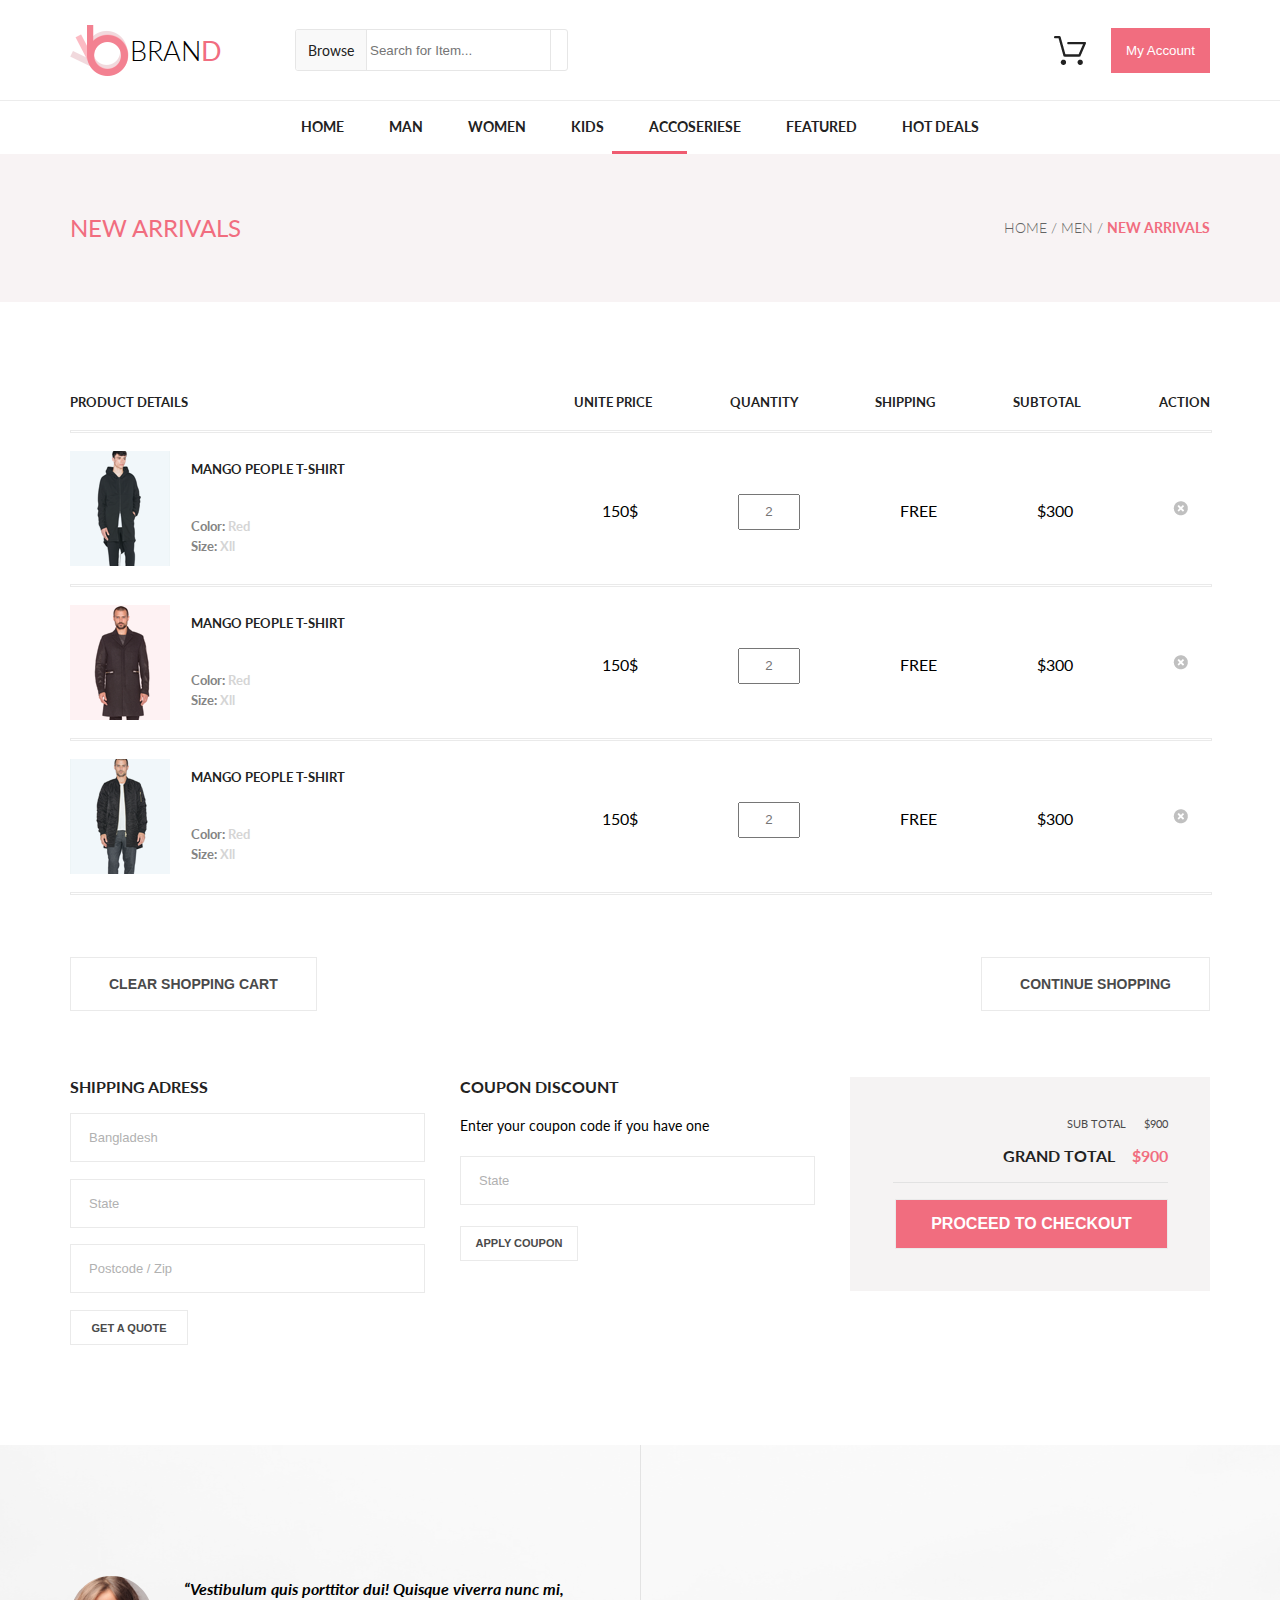
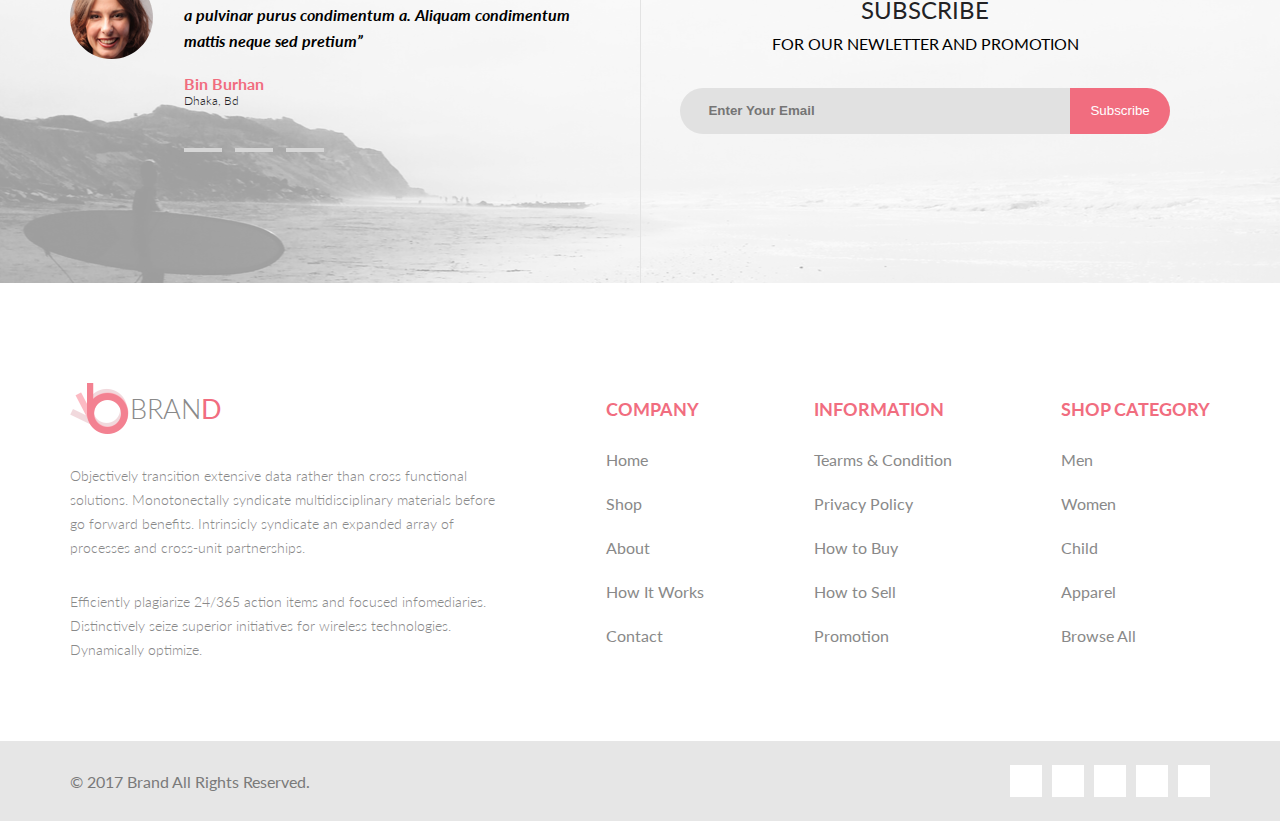
==== ShoppingCart.html @ 9390c058 "Закончил 2 урок" ====
<!DOCTYPE html>
<html lang="en">

<head>
    <meta charset="UTF-8">
    <title>Brand</title>
    <link rel="stylesheet" href="https://use.fontawesome.com/releases/v5.6.3/css/all.css" integrity="sha384-UHRtZLI+pbxtHCWp1t77Bi1L4ZtiqrqD80Kn4Z8NTSRyMA2Fd33n5dQ8lWUE00s/" crossorigin="anonymous">
    <link rel="stylesheet" href="styles/style.css"> </head>

<body>
    <header class="header">
        <div class="container headerInside">
            <div class="logo"> BRAN<span>D</span> </div>
            <form class="searchWrap">
                <div class="searchBrowse"> Browse <i class="fas fa-caret-down"></i> </div>
                <input placeholder="Search for Item..." type="text">
                <button> <i class="fas fa-search"></i> </button>
            </form> <img class="headerCart" src="images/cart.png" alt="">
            <button class="accountBtn"> My Account <i class="fas fa-caret-down"></i> </button>
        </div>
    </header>
    <nav class="topNav highlighting"> <a href="">Home</a> <a href="">Man</a> <a href="">Women</a> <a href="">Kids</a> <a href="">Accoseriese</a> <a href="">Featured</a> <a href="">Hot Deals </a> </nav>
    <div class="selectedNav"></div>
    <div class="arrivalsNew">
        <div class="container"><b>New Arrivals</b>
            <p>Home / Men / <span>New Arrivals</span></p>
        </div>
    </div>
    <div class="productShop container">
        <div class="productShop__head"> <b>Product Details</b>
            <p><span>unite Price</span> Quantity shipping Subtotal ACTION</p>
        </div>
        <div class="shapedLines"></div>
        <div class="productShop__middle">
            <div class="productShop__character"><img src="images/productDetails3.png" alt="">
                <div class="mangoTshirt"><b>Mango  People  T-shirt</b>
                    <p>Color: <span>Red</span>
                        <br> Size: <span>Xll</span> </p>
                </div>
            </div>
            <div class="productShop__info">
                <p>150$
                    <input type="text" placeholder="2"> FREE $300
                    <a href="#"><img src="images/delete.png" alt=""></a>
                </p>
            </div>
        </div>
        <div class="shapedLines"></div>
        <div class="productShop__middle">
            <div class="productShop__character"><img src="images/productDetails2.png" alt="">
                <div class="mangoTshirt"><b>Mango  People  T-shirt</b>
                    <p>Color: <span>Red</span>
                        <br> Size: <span>Xll</span> </p>
                </div>
            </div>
            <div class="productShop__info">
                <p>150$
                    <input type="text" placeholder="2"> FREE $300
                    <a href="#"><img src="images/delete.png" alt=""></a>
                </p>
            </div>
        </div>
        <div class="shapedLines"></div>
        <div class="productShop__middle">
            <div class="productShop__character"><img src="images/productDetails1.png" alt="">
                <div class="mangoTshirt"><b>Mango  People  T-shirt</b>
                    <p>Color: <span>Red</span>
                        <br> Size: <span>Xll</span> </p>
                </div>
            </div>
            <div class="productShop__info">
                <p>150$
                    <input type="text" placeholder="2"> FREE $300
                    <a href="#"><img src="images/delete.png" alt=""></a>
                </p>
            </div>
        </div>
        <div class="shapedLines"></div>
        <div class="clearContinue">
            <button>cLEAR SHOPPING CART</button>
            <button>cONTINUE sHOPPING</button>
        </div>
    </div>
    <div class="productShop__end container">
        <div class="productShop__adress"><b>Shipping Adress</b>
            <input type="text" placeholder="Bangladesh">
            <input type="text" placeholder="State">
            <input type="text" placeholder="Postcode / Zip">
            <button>get a quote</button>
        </div>
        <div class="productShop__discount"> <b>coupon  discount</b>
            <p>Enter your coupon code if you have one</p>
            <input type="text" placeholder="State">
            <button>Apply coupon</button>
        </div>
        <div class="productShop__total">
            <div class="productShop__totalMain">
                <div class="totalMain__sub">
                    <p>Sub total</p>
                    <p>$900</p>
                </div>
                <div class="totalMain__sub">
                    <b>GRAND TOTAL</b>
                    <span>$900</span>
                </div>
                <div class="shaperLine"></div>
                <button>proceed to checkout</button>   
            </div>
        </div>
    </div>
    <div class="subscribeWrap">
        <div class="container subscribe">
            <div class="reviews">
                <div class="reviewUnit">
                    <div class="reviewUnitLeft"> <img src="images/reviewPerson.png" alt=""> </div>
                    <div class="reviewUnitRight">
                        <blockquote> “Vestibulum quis porttitor dui! Quisque viverra nunc mi, a pulvinar purus condimentum a. Aliquam condimentum mattis neque sed pretium” </blockquote>
                        <div class="reviewName"> Bin Burhan </div>
                        <div class="reviewFrom"> Dhaka, Bd </div>
                        <div class="reviewsSwitch">
                            <div></div>
                            <div></div>
                            <div></div>
                        </div>
                    </div>
                </div>
            </div>
            <div class="subscribeDivider"></div>
            <div class="subscribeRight">
                <div class="subscribeRightHead"> Subscribe </div>
                <div class="subscribeRightText"> FOR OUR NEWLETTER AND PROMOTION </div>
                <form class="subscribeForm" action="">
                    <input placeholder="Enter Your Email" type="text">
                    <button>Subscribe</button>
                </form>
            </div>
        </div>
    </div>
    <footer class="container">
        <div class="footerBrand">
            <div class="logo"> BRAN<span>D</span> </div>
            <div class="footerBrandText1"> Objectively transition extensive data rather than cross functional solutions. Monotonectally syndicate multidisciplinary materials before go forward benefits. Intrinsicly syndicate an expanded array of processes and cross-unit partnerships. </div>
            <div class="footerBrandText2"> Efficiently plagiarize 24/365 action items and focused infomediaries. Distinctively seize superior initiatives for wireless technologies. Dynamically optimize. </div>
        </div>
        <div class="footerColumn">
            <h2>COMPANY</h2> <a href="">Home</a> <a href="">Shop</a> <a href="">About</a> <a href="">How It Works</a> <a href="">Contact</a> </div>
        <div class="footerColumn">
            <h2>INFORMATION</h2> <a href="">Tearms & Condition</a> <a href="">Privacy Policy</a> <a href="">How to Buy</a> <a href="">How to Sell</a> <a href="">Promotion</a> </div>
        <div class="footerColumn">
            <h2>SHOP CATEGORY</h2> <a href="">Men</a> <a href="">Women</a> <a href="">Child</a> <a href="">Apparel</a> <a href="">Browse All</a> </div>
    </footer>
    <div class="copyrights">
        <div class="container copyrightsWrap">
            <div class="copyrightsLeft"> &copy; 2017 Brand All Rights Reserved. </div>
            <div class="copyrightsRight"> <a href=""><i class="fab fa-facebook-f"></i></a> <a href=""><i class="fab fa-twitter"></i></a> <a href=""><i class="fab fa-linkedin-in"></i></a> <a href=""><i class="fab fa-pinterest-p"></i></a> <a href=""><i class="fab fa-google-plus-g"></i></a> </div>
        </div>
    </div>
</body>

</html>
---- styles/style.css ----
@import url('https://fonts.googleapis.com/css?family=Lato:300,400,700,900');
body {
    margin: 0;
    font-family: 'Lato', sans-serif;
}

.container {
    width: 1140px;
    margin: 0 auto;
}

.header {
    height: 100px;
    border-bottom: 1px solid #ececec;
}

.headerInside {
    height: inherit;
    /* background: lightgreen; */
    display: flex;
    flex-direction: row;
    align-items: center;
}

.logo {
    width: 165px;
    line-height: 51px;
    background: url(../images/logo.png) no-repeat;
    font-size: 27px;
    font-weight: 300;
    padding-left: 60px;
}

.logo span {
    color: #f16d7f;
    font-weight: 400;
}

.searchWrap {
    display: flex;
    align-items: center;
    height: 40px;
    border: 1px solid #e6e6e6;
    border-radius: 3px;
    overflow: hidden;
}

.searchBrowse {
    height: inherit;
    padding: 12px;
    font-size: 14px;
    color: #222222;
    background-color: #f9f9f9;
    box-sizing: border-box;
    border-right: 1px solid #e6e6e6;
}

.searchWrap input {
    height: inherit;
    padding: 0 3px;
    border: none;
    outline: none;
}

.searchWrap button {
    height: inherit;
    padding: 0 8px;
    border: 0;
    background: none;
    border-left: 1px solid #e6e6e6;
}

.headerCart {
    margin-left: auto;
    margin-right: 25px;
}

.accountBtn {
    padding: 15px;
    background-color: #f16d7f;
    color: white;
    border: none;
}

.topNav {
    height: 50px;
    display: flex;
    justify-content: center;
    align-items: center;
}

.topNav a:not(:last-child) {
    margin-right: 45px;
}

.topNav a {
    text-decoration: none;
    font-weight: 700;
    text-transform: uppercase;
    font-size: 14px;
    color: #222222;
}

.topNav a:hover {
    color: #f16d7f;
}

.topBannerWrap {
    height: 610px;
    background-color: #e8e8e8;
}

.topBannerContent {
    height: inherit;
    background: url(../images/topHeaderBack.png) no-repeat 554px 0;
    background-size: 550px;
    display: flex;
    align-items: center;
}

.topBannerSign {
    height: 92px;
    border-left: 12px solid #f16d7f;
    padding-left: 12px;
}

.topBannerSign div:first-child {
    font-weight: 900;
    font-size: 60px;
    line-height: 41px;
}

.topBannerSign div:last-child {
    font-weight: 400;
    font-size: 40px;
    line-height: 32px;
    margin-top: 19px;
}

.topBannerSign span {
    color: #f16d7f;
}

.offers {
    margin-top: 100px;
    display: flex;
    flex-direction: column;
    flex-wrap: wrap;
    justify-content: space-between;
    height: 829px;
}

.offers > div:first-child {
    margin-bottom: 20px;
    margin-right: 20px;
}

.offers > div {
    position: relative;
}

.offers .label {
    position: absolute;
    top: 25px;
    padding: 15px 20px;
    background: white;
    text-transform: uppercase;
}

.labelTop {
    font-size: 18px;
    color: #222222;
    font-weight: 700;
}

.labelBottom {
    font-size: 30px;
    color: #f16d7f;
    font-weight: 900;
}

.featuredItemsWrap {
    margin-top: 100px;
}

.featuredHead {
    font-size: 30px;
    font-weight: 700;
    text-align: center;
}

.featuredDesc {
    text-align: center;
    color: #9f9f9f;
    font-size: 14px;
    margin-top: 15px;
}

.featuredItems {
    margin-top: 60px;
    display: flex;
    flex-wrap: wrap;
    justify-content: space-between;
}

.featuredItem {
    width: 264px;
    height: 370px;
}

.featuredItem:hover {
    box-shadow: 0 5px 8px rgba(0, 0, 0, 0.16);
}

.featuredItem:nth-child(n+5) {
    margin-top: 27px;
}

.featuredImgWrap {
    height: 280px;
    position: relative;
}

.featuredBuy {
    height: inherit;
    width: 100%;
    background: rgba(0, 0, 0, 0.5);
    display: none;
    position: absolute;
}

.featuredItem:hover .featuredBuy {
    display: flex;
    justify-content: center;
    align-items: center;
}

.featuredBuy button {
    padding: 15px;
    border: 1px solid #ffffff;
    background: none;
    color: white;
    font-size: 13px;
    font-weight: 700;
    display: flex;
    justify-content: center;
    align-items: center;
    cursor: pointer;
}

.featuredBuy button img {
    margin-right: 10px;
}

.featuredProduct {
    width: 100%;
    display: block;
    height: inherit;
    object-fit: cover;
    object-position: center center;
}

.featuredNameAndPrice {
    padding: 15px;
}

.featuredItemName {
    margin-bottom: 15px;
    font-size: 13px;
    text-transform: uppercase;
    color: #222222;
    font-weight: 700;
    max-height: 2.4em;
    overflow: hidden;
}

.featuredItemPrice {
    color: #f16d7f;
    font-size: 16px;
    font-weight: 700;
    text-transform: uppercase;
}

.featuredAllProductsBtn {
    padding: 18px 24px;
    background: #f16d7f;
    border: none;
    color: white;
    font-size: 16px;
    font-weight: 700;
    display: flex;
    align-items: center;
    margin: 60px auto 110px;
}

.featuredAllProductsBtn img {
    margin-left: 10px;
}

.offerForWomen {
    display: flex;
    height: 530px;
}

.offerForWomenBanner {
    flex-shrink: 0;
    height: inherit;
    width: 767px;
    background: url(../images/offerForWomen.jpg) no-repeat;
    background-size: cover;
    position: relative;
}

.offerText {
    position: absolute;
    top: 146px;
    left: 40px;
    color: #ffffff;
}

.offerText div:first-child {
    font-size: 54px;
    font-weight: 700;
}

.offerText div:first-child span {
    color: #f16d7f;
}

.offerText div:last-child {
    font-size: 32px;
}

.offerDetails {
    display: flex;
    flex-direction: column;
    background-color: #222224;
    color: #fbfbfb;
}

.offerUnit {
    padding: 30px 30px 30px 110px;
    flex-grow: 1;
}

.offerUnit:first-child {
    background: url(../images/offerDetails1.png) no-repeat 36px 30px;
}

.offerUnit:nth-child(2) {
    background: url(../images/offerDetails2.png) no-repeat 36px 30px;
}

.offerUnit:last-child {
    background: url(../images/offerDetails3.png) no-repeat 36px 30px;
}

.offerDetailsHead {
    font-size: 20px;
    font-weight: 700;
}

.offerDetailsText {
    line-height: 24px;
    margin-top: 15px;
    text-align: justify;
    font-size: 14px;
}

.subscribeWrap {
    margin-top: 100px;
    height: 438px;
    background: url(../images/subscribe.jpg) no-repeat center bottom, #ccc;
    background-blend-mode: overlay;
    background-size: cover;
}

.subscribe {
    display: flex;
    height: inherit;
}

.reviews,
.subscribeRight {
    width: calc(100% - 1px);
}

.reviews {
    display: flex;
    align-items: center;
}

.reviewUnit {
    width: 500px;
    display: flex;
    justify-content: space-between;
}

.reviewUnitLeft {
    width: 83px;
}

.reviewUnitRight {
    width: 386px;
}

.reviewUnitRight blockquote {
    margin: 0;
    font-size: 16px;
    font-style: italic;
    line-height: 26px;
    font-weight: 700;
}

.reviewName {
    margin-top: 20px;
    font-size: 16px;
    font-weight: 700;
    color: #f16d7f;
}

.reviewFrom {
    color: #222224;
    font-size: 12px;
    font-weight: 300;
}

.reviewsSwitch {
    width: 140px;
    display: flex;
    justify-content: space-between;
    margin-top: 40px;
}

.reviewsSwitch div {
    width: 38px;
    height: 4px;
    background-color: #d6d6d6;
}

.reviewsSwitch div:hover {
    background-color: #f16d7f;
    cursor: pointer;
}

.subscribeDivider {
    width: 1px;
    background: #e3e3e3;
}

.subscribeRight {
    display: flex;
    flex-direction: column;
    justify-content: center;
    align-items: center;
}

.subscribeRightHead {
    font-size: 24px;
    text-transform: uppercase;
    color: #222224;
}

.subscribeRightText {
    margin: 10px 0 35px;
}

.subscribeForm {
    height: 46px;
}

.subscribeForm input {
    height: inherit;
    width: 334px;
    border: none;
    outline: none;
    padding: 0 28px;
    font-weight: 700;
    background-color: #e1e1e1;
    border-top-left-radius: 23px;
    border-bottom-left-radius: 23px;
    float: left;
}

.subscribeForm button {
    background-color: #f16d7f;
    border-top-right-radius: 23px;
    border-bottom-right-radius: 23px;
    color: white;
    border: none;
    height: inherit;
    padding: 0 20px;
    outline: none;
    cursor: pointer;
}

footer {
    margin-top: 100px !important;
    height: 358px;
    display: flex;
    justify-content: space-between;
    align-items: flex-start;
}

.footerBrand {
    width: 427px;
    font-size: 14px;
    font-weight: 300;
    line-height: 24px;
    color: #898989;
}

.footerBrandText1 {
    margin: 30px 0;
}

.footerColumn {
    padding-top: 15px;
}

.footerColumn h2 {
    margin: 0 0 30px;
    font-size: 18px;
    font-weight: 700;
    color: #f16d7f;
}

.footerColumn a {
    display: block;
    color: #898989;
    font-size: 16px;
    text-decoration: none;
}

.footerColumn a:hover {
    color: #f16d7f;
}

.footerColumn a:not(:last-child) {
    margin-bottom: 25px;
}

.copyrights {
    height: 80px;
    background: #e6e6e6;
}

.copyrightsWrap {
    color: #7a7a7a;
    height: inherit;
    display: flex;
    justify-content: space-between;
    align-items: center;
}

.copyrightsRight {
    display: flex;
    width: 200px;
    justify-content: space-between;
}

.copyrightsRight a {
    text-decoration: none;
    color: inherit;
}

.copyrightsRight i {
    width: 32px;
    height: 32px;
    background: white;
    display: flex;
    flex-direction: row;
    justify-content: center;
    align-items: center;
    text-align: center;
}

.copyrightsRight i:hover {
    color: white;
    background: #f16d7f;
}

.selectedNav {
    width: 75px;
    height: 3px;
    background: url("../images/border1.png");
    margin-left: 612px;
}

.arrivalsNew {
    max-width: 1600px;
    height: 148px;
    background-color: #f8f3f4;
    margin: auto;
}

.arrivalsNew .container {
    height: 148px;
    display: flex;
    flex-direction: row;
    justify-content: space-between;
    align-items: center;
    text-align: center;
}

.arrivalsNew .container b {
    color: #f16d7f;
    font-size: 24px;
    font-weight: 400;
    line-height: 20px;
    text-transform: uppercase;
}

.arrivalsNew .container p {
    font-size: 14px;
    font-weight: 700;
    line-height: 20px;
    text-transform: uppercase;
    color: #636363;
    font-weight: 300;
}

.arrivalsNew .container span {
    color: #f16d7f;
    font-weight: 700;
}

.productShop {
    margin-top: 90px;
    height: 623px;
    display: flex;
    flex-direction: column;
}

.productShop__head {
    display: flex;
    flex-direction: row;
    justify-content: space-between;
    align-items: flex-start;
}

.productShop__head b {
    color: #222222;
    font-size: 13px;
    font-weight: 700;
    line-height: 20px;
    text-transform: uppercase;
}

.productShop__head p {
    color: #222222;
    font-size: 13px;
    font-weight: 700;
    line-height: 20px;
    text-transform: uppercase;
    word-spacing: 75px;
    margin: 0;
}

.productShop__head span {
    color: #222222;
    font-size: 13px;
    font-weight: 700;
    line-height: 20px;
    text-transform: uppercase;
    word-spacing: 0px;
}

.shapedLines {
    margin: 18px 0px;
    width: 1140px;
    height: 1px;
    border: 1px solid #eaeaea;
}

.productShop__middle {
    height: 115px;
    display: flex;
    flex-direction: row;
    justify-content: space-between;
    align-items: center;
}

.productShop__character {
    width: 278px;
    height: 115px;
    display: flex;
    flex-direction: row;
    justify-content: space-between;
    align-items: center;
}

.mangoTshirt {
    width: 157px;
    height: 95px;
    display: flex;
    flex-direction: column;
    align-content: space-around;
    justify-content: space-between;
}

.mangoTshirt b {
    color: #222222;
    font-size: 13px;
    font-weight: 700;
    text-transform: uppercase;
}

.mangoTshirt p {
    font-size: 13px;
    font-weight: 700;
    line-height: 20px;
    color: #848484;
    margin: 0;
}

.mangoTshirt span {
    color: #d5d5d5;
}

.productShop__info {
    width: 588px;
    height: 30px;
    word-spacing: 96px;
    margin-right: 20px;
}

.productShop__info input {
    width: 54px;
    height: 30px;
    text-align: center;
    outline: none;
}

.productShop__info p {
    margin: 0;
}

.clearContinue {
    display: flex;
    flex-direction: row;
    justify-content: space-between;
    align-items: center;
    outline: none;
    border: none;
}

.clearContinue button {
    margin-top: 44px;
    padding: 18px 38px;
    background-color: #ffffff;
    border: 1px solid #eaeaea;
    color: #4a4a4a;
    font-size: 14px;
    font-weight: 700;
    text-transform: uppercase;
}

.productShop__end {
    margin-top: 62px;
    height: 268px;
    display: flex;
    flex-direction: row;
    justify-content: space-between;
}

.productShop__adress {
    width: 355px;
    height: 268px;
    display: flex;
    flex-direction: column;
    justify-content: space-between;
    align-items: flex-start;
}

.productShop__end b {
    color: #222222;
    font-size: 16px;
    font-weight: 700;
    text-transform: uppercase;
}

.productShop__end p {
    color: #000000;
    font-size: 14px;
    font-weight: 400;
    margin: 0;
}

.productShop__end input {
    width: 333px;
    height: 45px;
    padding-left: 18px;
    border: 1px solid #eaeaea;
    background-color: #ffffff;
    outline: none;
}

.productShop__end input::placeholder {
    color: #b1b1b1;
    font-size: 13px;
    font-weight: 300;
}

.productShop__end button {
    width: 118px;
    height: 35px;
    border: 1px solid #eaeaea;
    background-color: #ffffff;
    color: #4a4a4a;
    font-size: 11px;
    font-weight: 700;
    text-transform: uppercase;
}

.productShop__discount {
    width: 355px;
    height: 184px;
    display: flex;
    flex-direction: column;
    justify-content: space-between;
    align-items: flex-start;
}

.productShop__total {
    width: 360px;
    height: 214px;
    background-color: #f5f3f3;
}

.productShop__totalMain {
    width: 276px;
    height: 132px;
    margin: auto;
    margin-top: 40px;
    display: flex;
    flex-direction: column;
    justify-content: space-between;
    align-items: flex-end;
}

.totalMain__sub {
    width: 101px;
    display: flex;
    flex-direction: row;
    justify-content: space-between;
}

.totalMain__sub:nth-child(2) {
    width: 165px;
}

.productShop__total p {
    color: #4a4a4a;
    font-size: 11px;
    font-weight: 400;
    text-transform: uppercase;
}

.productShop__total b {
    color: #222222;
    font-size: 16px;
    font-weight: 700;
    text-transform: uppercase;
}

.productShop__total span {
    font-size: 16px;
    font-weight: 700;
    text-transform: uppercase;
    color: #f16d7f;
}

.shaperLine {
    width: 275px;
    height: 1px;
    background-color: #e2e2e2;
}

.productShop__total button {
    width: 273px;
    height: 50px;
    background-color: #f16d7f;
    color: #ffffff;
    font-size: 16px;
    font-weight: 700;
    text-transform: uppercase;
}
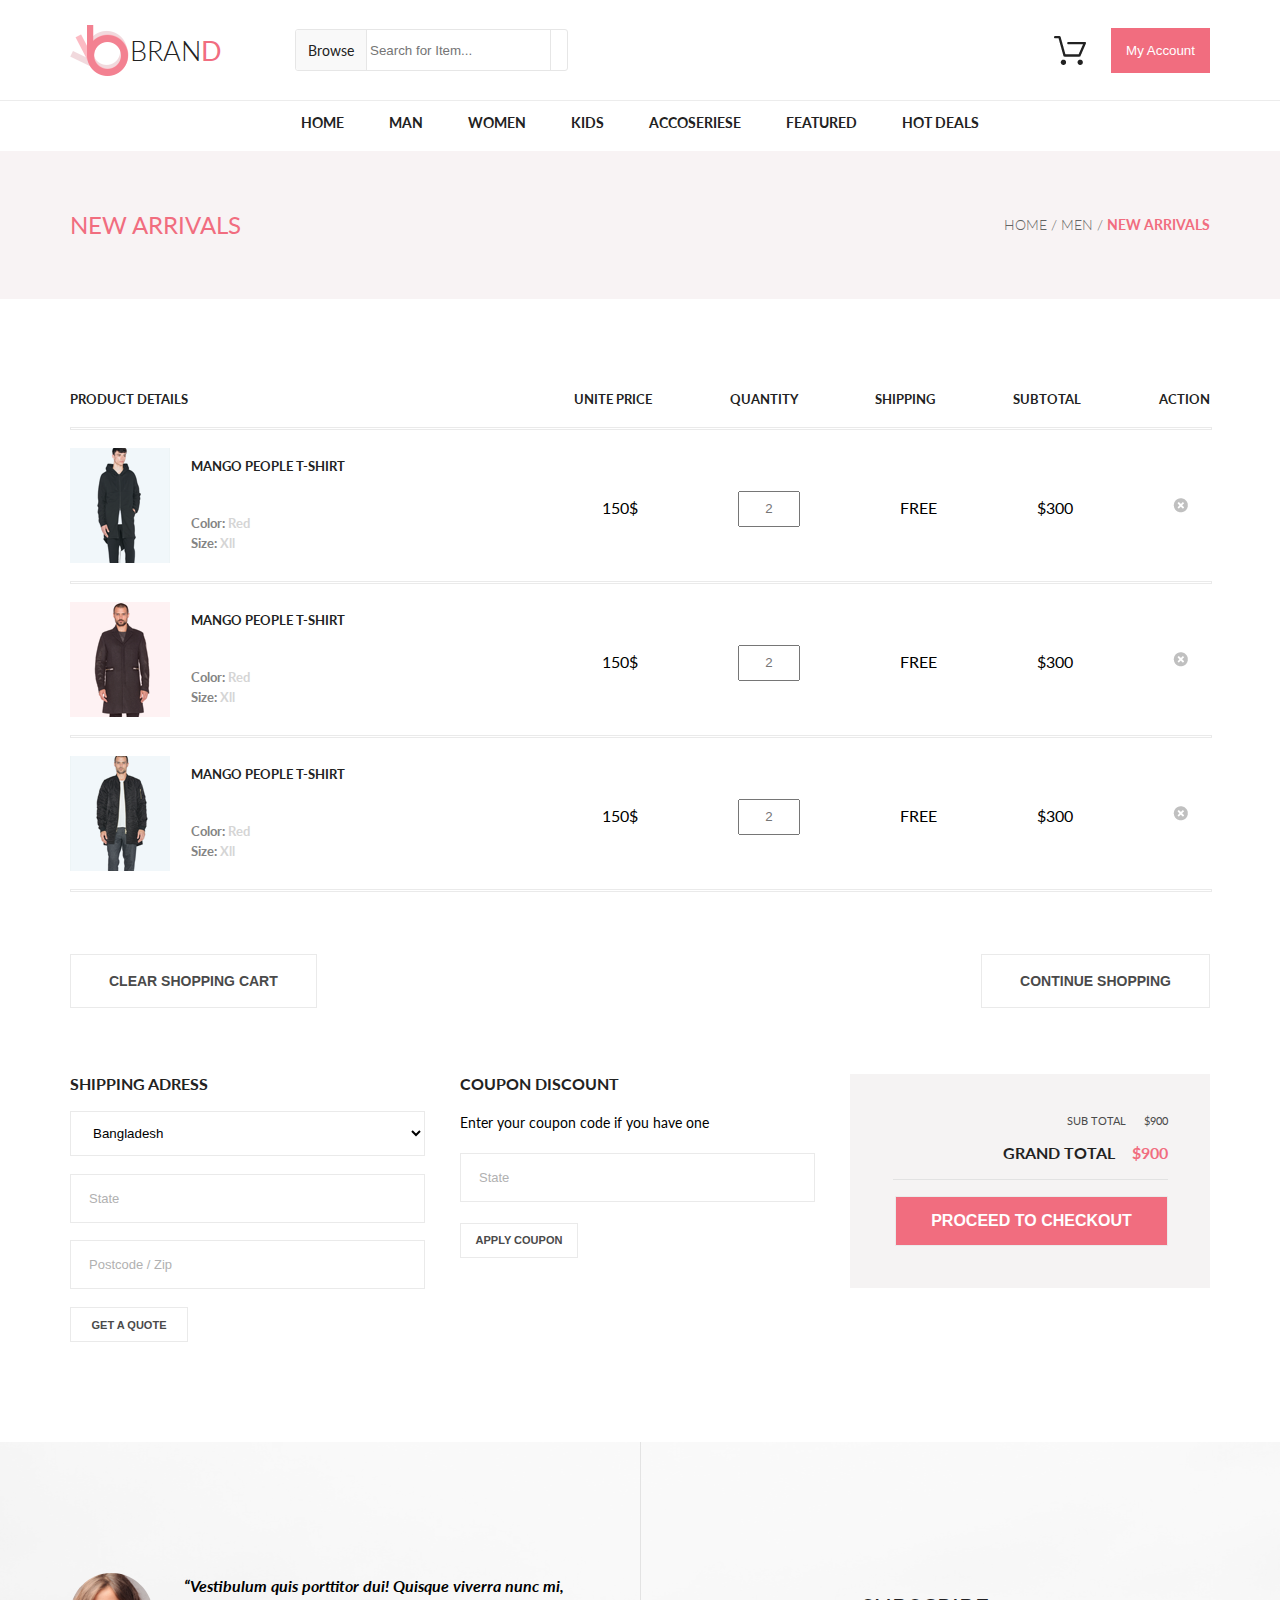
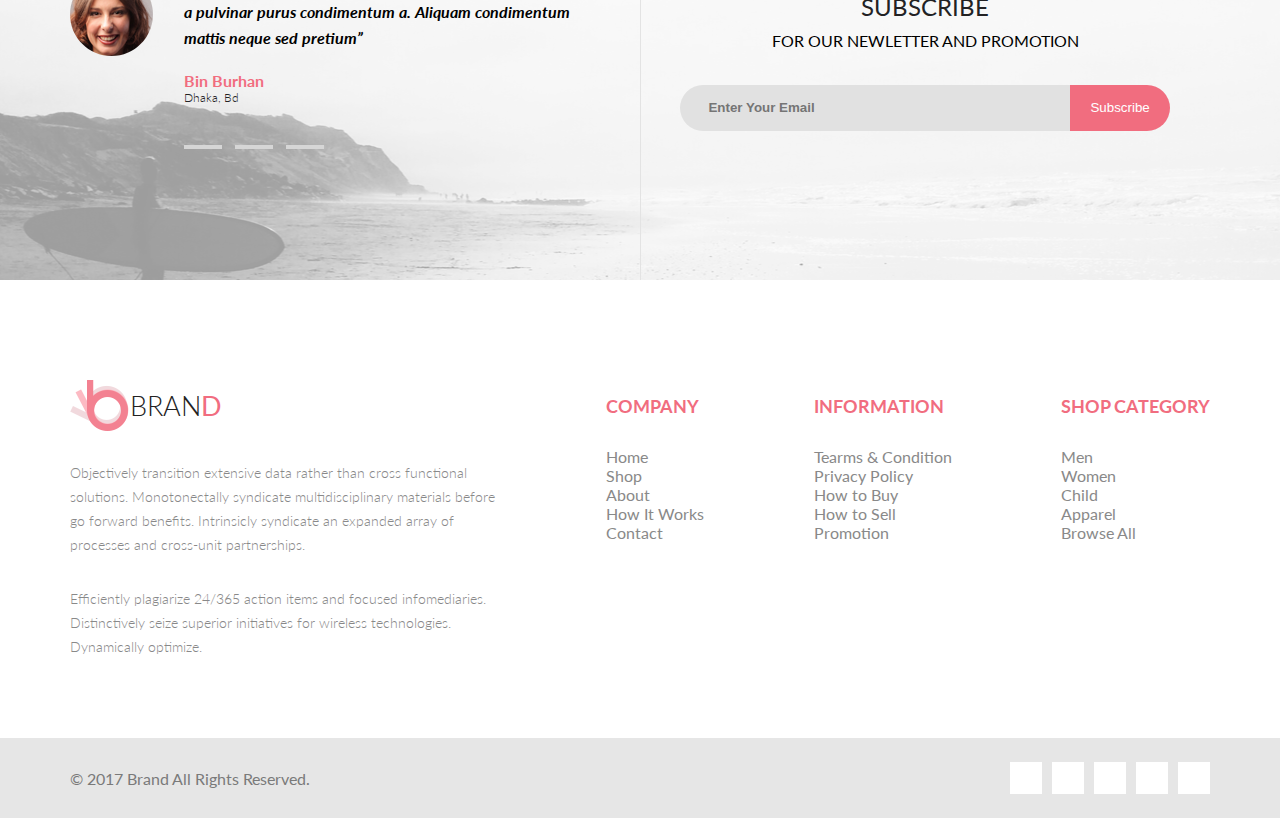
==== commit a32c4cab: "Merge pull request #2 from Celestialis/Закончил_2_урок" ====
--- a/ShoppingCart.html
+++ b/ShoppingCart.html
@@ -10,7 +10,7 @@
 <body>
     <header class="header">
         <div class="container headerInside">
-            <div class="logo"> BRAN<span>D</span> </div>
+            <a href="#"><div class="logo"> BRAN<span>D</span> </div></a>
             <form class="searchWrap">
                 <div class="searchBrowse"> Browse <i class="fas fa-caret-down"></i> </div>
                 <input placeholder="Search for Item..." type="text">
@@ -20,13 +20,12 @@
         </div>
     </header>
     <nav class="topNav highlighting"> <a href="">Home</a> <a href="">Man</a> <a href="">Women</a> <a href="">Kids</a> <a href="">Accoseriese</a> <a href="">Featured</a> <a href="">Hot Deals </a> </nav>
-    <div class="selectedNav"></div>
     <div class="arrivalsNew">
         <div class="container"><b>New Arrivals</b>
             <p>Home / Men / <span>New Arrivals</span></p>
         </div>
     </div>
-    <div class="productShop container">
+    <main class="productShop container">
         <div class="productShop__head"> <b>Product Details</b>
             <p><span>unite Price</span> Quantity shipping Subtotal ACTION</p>
         </div>
@@ -80,12 +79,16 @@
             <button>cLEAR SHOPPING CART</button>
             <button>cONTINUE sHOPPING</button>
         </div>
-    </div>
+    </main>
     <div class="productShop__end container">
         <div class="productShop__adress"><b>Shipping Adress</b>
-            <input type="text" placeholder="Bangladesh">
-            <input type="text" placeholder="State">
-            <input type="text" placeholder="Postcode / Zip">
+            <select required>
+                <option>Bangladesh</option>
+                <option>Russia</option>
+                <option>Australia</option>
+            </select>
+            <input required type="text" placeholder="State">
+            <input required type="number" placeholder="Postcode / Zip">
             <button>get a quote</button>
         </div>
         <div class="productShop__discount"> <b>coupon  discount</b>
@@ -138,7 +141,7 @@
     </div>
     <footer class="container">
         <div class="footerBrand">
-            <div class="logo"> BRAN<span>D</span> </div>
+            <a href="#"><div class="logo"> BRAN<span>D</span> </div></a>
             <div class="footerBrandText1"> Objectively transition extensive data rather than cross functional solutions. Monotonectally syndicate multidisciplinary materials before go forward benefits. Intrinsicly syndicate an expanded array of processes and cross-unit partnerships. </div>
             <div class="footerBrandText2"> Efficiently plagiarize 24/365 action items and focused infomediaries. Distinctively seize superior initiatives for wireless technologies. Dynamically optimize. </div>
         </div>
--- a/styles/style.css
+++ b/styles/style.css
@@ -1,287 +1,312 @@
-@import url('https://fonts.googleapis.com/css?family=Lato:300,400,700,900');
-body {
-    margin: 0;
-    font-family: 'Lato', sans-serif;
-}
-
-.container {
-    width: 1140px;
-    margin: 0 auto;
-}
-
+@import url("https://fonts.googleapis.com/css?family=Lato:300,400,700,900");
 .header {
-    height: 100px;
-    border-bottom: 1px solid #ececec;
-}
-
-.headerInside {
+  height: 100px;
+  border-bottom: 1px solid #ececec; }
+  .header .headerInside {
     height: inherit;
-    /* background: lightgreen; */
     display: flex;
     flex-direction: row;
-    align-items: center;
-}
-
-.logo {
-    width: 165px;
-    line-height: 51px;
-    background: url(../images/logo.png) no-repeat;
-    font-size: 27px;
-    font-weight: 300;
-    padding-left: 60px;
-}
-
-.logo span {
-    color: #f16d7f;
-    font-weight: 400;
-}
-
-.searchWrap {
+    align-items: center; }
+    .header .headerInside .logo {
+      color: #222;
+      width: 165px;
+      line-height: 51px;
+      background: url(../images/logo.png) no-repeat;
+      font-size: 27px;
+      font-weight: 300;
+      padding-left: 60px; }
+      .header .headerInside .logo span {
+        color: #f16d7f;
+        font-weight: 400; }
+    .header .headerInside a {
+      text-decoration: none; }
+  .header .searchWrap {
     display: flex;
     align-items: center;
     height: 40px;
     border: 1px solid #e6e6e6;
     border-radius: 3px;
-    overflow: hidden;
-}
-
-.searchBrowse {
+    overflow: hidden; }
+    .header .searchWrap input {
+      height: inherit;
+      padding: 0 3px;
+      border: none;
+      outline: none; }
+    .header .searchWrap button {
+      height: inherit;
+      padding: 0 8px;
+      border: 0;
+      background: none;
+      border-left: 1px solid #e6e6e6; }
+  .header .searchBrowse {
     height: inherit;
     padding: 12px;
     font-size: 14px;
     color: #222222;
     background-color: #f9f9f9;
     box-sizing: border-box;
-    border-right: 1px solid #e6e6e6;
-}
-
-.searchWrap input {
-    height: inherit;
-    padding: 0 3px;
-    border: none;
-    outline: none;
-}
-
-.searchWrap button {
-    height: inherit;
-    padding: 0 8px;
-    border: 0;
-    background: none;
-    border-left: 1px solid #e6e6e6;
-}
-
-.headerCart {
+    border-right: 1px solid #e6e6e6; }
+  .header .headerCart {
     margin-left: auto;
-    margin-right: 25px;
-}
-
-.accountBtn {
+    margin-right: 25px; }
+  .header .accountBtn {
     padding: 15px;
     background-color: #f16d7f;
     color: white;
-    border: none;
-}
+    border: none; }
 
 .topNav {
-    height: 50px;
-    display: flex;
-    justify-content: center;
-    align-items: center;
-}
-
-.topNav a:not(:last-child) {
-    margin-right: 45px;
-}
-
-.topNav a {
+  height: 50px;
+  display: flex;
+  justify-content: center;
+  align-items: center; }
+  .topNav a:not(:last-child) {
+    margin-right: 45px; }
+  .topNav a {
+    margin-top: 12px;
+    height: 37px;
     text-decoration: none;
     font-weight: 700;
     text-transform: uppercase;
     font-size: 14px;
-    color: #222222;
-}
-
-.topNav a:hover {
-    color: #f16d7f;
-}
+    color: #222222; }
+    .topNav a:hover {
+      color: #f16d7f;
+      border-bottom: 3px solid; }
+
+footer {
+  margin-top: 100px !important;
+  height: 358px;
+  display: flex;
+  justify-content: space-between;
+  align-items: flex-start; }
+  footer .footerBrand {
+    width: 427px;
+    font-size: 14px;
+    font-weight: 300;
+    line-height: 24px;
+    color: #898989; }
+    footer .footerBrand .logo {
+      color: #222;
+      width: 165px;
+      line-height: 51px;
+      background: url(../images/logo.png) no-repeat;
+      font-size: 27px;
+      font-weight: 300;
+      padding-left: 60px; }
+      footer .footerBrand .logo span {
+        color: #f16d7f;
+        font-weight: 400; }
+    footer .footerBrand a {
+      text-decoration: none; }
+    footer .footerBrand .footerBrandText1 {
+      margin: 30px 0; }
+  footer .footerColumn {
+    padding-top: 15px; }
+    footer .footerColumn h2 {
+      margin: 0 0 30px;
+      font-size: 18px;
+      font-weight: 700;
+      color: #f16d7f; }
+    footer .footerColumn a {
+      display: block;
+      color: #898989;
+      font-size: 16px;
+      text-decoration: none; }
+    footer .footerColumn:hover {
+      color: #f16d7f; }
+    footer .footerColumn:not(:last-child) {
+      margin-bottom: 25px; }
+
+.copyrights {
+  height: 80px;
+  background: #e6e6e6; }
+  .copyrights .copyrightsWrap {
+    color: #7a7a7a;
+    height: inherit;
+    display: flex;
+    justify-content: space-between;
+    align-items: center; }
+    .copyrights .copyrightsWrap .copyrightsRight {
+      display: flex;
+      width: 200px;
+      justify-content: space-between; }
+      .copyrights .copyrightsWrap .copyrightsRight a {
+        text-decoration: none;
+        color: inherit; }
+      .copyrights .copyrightsWrap .copyrightsRight i {
+        width: 32px;
+        height: 32px;
+        background: white;
+        display: flex;
+        flex-direction: row;
+        justify-content: center;
+        align-items: center;
+        text-align: center; }
+      .copyrights .copyrightsWrap .copyrightsRight i:hover {
+        color: white;
+        background: #f16d7f; }
+
+.arrivalsNew {
+  width: 100%;
+  height: 148px;
+  background-color: #f8f3f4;
+  margin: auto; }
+  .arrivalsNew .container {
+    height: 148px;
+    display: flex;
+    flex-direction: row;
+    justify-content: space-between;
+    align-items: center;
+    text-align: center; }
+    .arrivalsNew .container b {
+      color: #f16d7f;
+      font-size: 24px;
+      font-weight: 400;
+      line-height: 20px;
+      text-transform: uppercase; }
+    .arrivalsNew .container p {
+      font-size: 14px;
+      font-weight: 700;
+      line-height: 20px;
+      text-transform: uppercase;
+      color: #636363;
+      font-weight: 300; }
+    .arrivalsNew .container span {
+      color: #f16d7f;
+      font-weight: 700; }
+
+body {
+  margin: 0;
+  font-family: 'Lato', sans-serif; }
+
+.container {
+  width: 1140px;
+  margin: 0 auto; }
 
 .topBannerWrap {
-    height: 610px;
-    background-color: #e8e8e8;
-}
-
-.topBannerContent {
+  height: 610px;
+  background-color: #e8e8e8; }
+  .topBannerWrap .topBannerContent {
     height: inherit;
     background: url(../images/topHeaderBack.png) no-repeat 554px 0;
     background-size: 550px;
     display: flex;
-    align-items: center;
-}
-
-.topBannerSign {
-    height: 92px;
-    border-left: 12px solid #f16d7f;
-    padding-left: 12px;
-}
-
-.topBannerSign div:first-child {
-    font-weight: 900;
-    font-size: 60px;
-    line-height: 41px;
-}
-
-.topBannerSign div:last-child {
-    font-weight: 400;
-    font-size: 40px;
-    line-height: 32px;
-    margin-top: 19px;
-}
-
-.topBannerSign span {
-    color: #f16d7f;
-}
+    align-items: center; }
+    .topBannerWrap .topBannerContent .topBannerSign {
+      height: 92px;
+      border-left: 12px solid #f16d7f;
+      padding-left: 12px; }
+      .topBannerWrap .topBannerContent .topBannerSign div:first-child {
+        font-weight: 900;
+        font-size: 60px;
+        line-height: 41px; }
+      .topBannerWrap .topBannerContent .topBannerSign div:last-child {
+        font-weight: 400;
+        font-size: 40px;
+        line-height: 32px;
+        margin-top: 19px; }
+      .topBannerWrap .topBannerContent .topBannerSign span {
+        color: #f16d7f; }
 
 .offers {
-    margin-top: 100px;
-    display: flex;
-    flex-direction: column;
-    flex-wrap: wrap;
-    justify-content: space-between;
-    height: 829px;
-}
-
-.offers > div:first-child {
+  margin-top: 100px;
+  display: flex;
+  flex-direction: column;
+  flex-wrap: wrap;
+  justify-content: space-between;
+  height: 829px; }
+  .offers > div:first-child {
     margin-bottom: 20px;
-    margin-right: 20px;
-}
-
-.offers > div {
-    position: relative;
-}
-
-.offers .label {
+    margin-right: 20px; }
+  .offers > div {
+    position: relative; }
+  .offers .label {
     position: absolute;
     top: 25px;
     padding: 15px 20px;
     background: white;
-    text-transform: uppercase;
-}
-
-.labelTop {
-    font-size: 18px;
-    color: #222222;
-    font-weight: 700;
-}
-
-.labelBottom {
-    font-size: 30px;
-    color: #f16d7f;
-    font-weight: 900;
-}
+    text-transform: uppercase; }
+    .offers .label .labelTop {
+      font-size: 18px;
+      color: #222222;
+      font-weight: 700; }
+    .offers .label .labelBottom {
+      font-size: 30px;
+      color: #f16d7f;
+      font-weight: 900; }
 
 .featuredItemsWrap {
-    margin-top: 100px;
-}
-
-.featuredHead {
+  margin-top: 100px; }
+  .featuredItemsWrap .featuredHead {
     font-size: 30px;
     font-weight: 700;
-    text-align: center;
-}
-
-.featuredDesc {
+    text-align: center; }
+  .featuredItemsWrap .featuredDesc {
     text-align: center;
     color: #9f9f9f;
     font-size: 14px;
-    margin-top: 15px;
-}
-
-.featuredItems {
+    margin-top: 15px; }
+  .featuredItemsWrap .featuredItems {
     margin-top: 60px;
     display: flex;
     flex-wrap: wrap;
-    justify-content: space-between;
-}
-
-.featuredItem {
-    width: 264px;
-    height: 370px;
-}
-
-.featuredItem:hover {
-    box-shadow: 0 5px 8px rgba(0, 0, 0, 0.16);
-}
-
-.featuredItem:nth-child(n+5) {
-    margin-top: 27px;
-}
-
-.featuredImgWrap {
-    height: 280px;
-    position: relative;
-}
-
-.featuredBuy {
-    height: inherit;
-    width: 100%;
-    background: rgba(0, 0, 0, 0.5);
-    display: none;
-    position: absolute;
-}
-
-.featuredItem:hover .featuredBuy {
-    display: flex;
-    justify-content: center;
-    align-items: center;
-}
-
-.featuredBuy button {
-    padding: 15px;
-    border: 1px solid #ffffff;
-    background: none;
-    color: white;
-    font-size: 13px;
-    font-weight: 700;
-    display: flex;
-    justify-content: center;
-    align-items: center;
-    cursor: pointer;
-}
-
-.featuredBuy button img {
-    margin-right: 10px;
-}
-
-.featuredProduct {
-    width: 100%;
-    display: block;
-    height: inherit;
-    object-fit: cover;
-    object-position: center center;
-}
-
-.featuredNameAndPrice {
-    padding: 15px;
-}
-
-.featuredItemName {
-    margin-bottom: 15px;
-    font-size: 13px;
-    text-transform: uppercase;
-    color: #222222;
-    font-weight: 700;
-    max-height: 2.4em;
-    overflow: hidden;
-}
-
-.featuredItemPrice {
-    color: #f16d7f;
-    font-size: 16px;
-    font-weight: 700;
-    text-transform: uppercase;
-}
-
-.featuredAllProductsBtn {
+    justify-content: space-between; }
+    .featuredItemsWrap .featuredItems .featuredItem {
+      width: 264px;
+      height: 370px; }
+    .featuredItemsWrap .featuredItems:hover {
+      box-shadow: 0 5px 8px rgba(0, 0, 0, 0.16); }
+    .featuredItemsWrap .featuredItems .featuredItem:nth-child(n+5) {
+      margin-top: 27px; }
+    .featuredItemsWrap .featuredItems .featuredImgWrap {
+      height: 280px;
+      position: relative; }
+      .featuredItemsWrap .featuredItems .featuredImgWrap .featuredBuy {
+        height: inherit;
+        width: 100%;
+        background: rgba(0, 0, 0, 0.5);
+        display: none;
+        position: absolute; }
+        .featuredItemsWrap .featuredItems .featuredImgWrap .featuredBuy button {
+          padding: 15px;
+          border: 1px solid #ffffff;
+          background: none;
+          color: white;
+          font-size: 13px;
+          font-weight: 700;
+          display: flex;
+          justify-content: center;
+          align-items: center;
+          cursor: pointer; }
+          .featuredItemsWrap .featuredItems .featuredImgWrap .featuredBuy button img {
+            margin-right: 10px; }
+      .featuredItemsWrap .featuredItems .featuredImgWrap .featuredProduct {
+        width: 100%;
+        display: block;
+        height: inherit;
+        object-fit: cover;
+        object-position: center center; }
+    .featuredItemsWrap .featuredItems .featuredNameAndPrice {
+      padding: 15px; }
+      .featuredItemsWrap .featuredItems .featuredNameAndPrice .featuredItemName {
+        margin-bottom: 15px;
+        font-size: 13px;
+        text-transform: uppercase;
+        color: #222222;
+        font-weight: 700;
+        max-height: 2.4em;
+        overflow: hidden; }
+      .featuredItemsWrap .featuredItems .featuredNameAndPrice .featuredItemPrice {
+        color: #f16d7f;
+        font-size: 16px;
+        font-weight: 700;
+        text-transform: uppercase; }
+    .featuredItemsWrap .featuredItems .featuredItem:hover .featuredBuy {
+      display: flex;
+      justify-content: center;
+      align-items: center; }
+  .featuredItemsWrap .featuredAllProductsBtn {
     padding: 18px 24px;
     background: #f16d7f;
     border: none;
@@ -290,462 +315,232 @@
     font-weight: 700;
     display: flex;
     align-items: center;
-    margin: 60px auto 110px;
-}
-
-.featuredAllProductsBtn img {
-    margin-left: 10px;
-}
+    margin: 60px auto 110px; }
+    .featuredItemsWrap .featuredAllProductsBtn img {
+      margin-left: 10px; }
 
 .offerForWomen {
-    display: flex;
-    height: 530px;
-}
-
-.offerForWomenBanner {
+  display: flex;
+  height: 530px; }
+  .offerForWomen .offerForWomenBanner {
     flex-shrink: 0;
     height: inherit;
     width: 767px;
     background: url(../images/offerForWomen.jpg) no-repeat;
     background-size: cover;
-    position: relative;
-}
-
-.offerText {
-    position: absolute;
-    top: 146px;
-    left: 40px;
-    color: #ffffff;
-}
-
-.offerText div:first-child {
-    font-size: 54px;
-    font-weight: 700;
-}
-
-.offerText div:first-child span {
-    color: #f16d7f;
-}
-
-.offerText div:last-child {
-    font-size: 32px;
-}
-
-.offerDetails {
+    position: relative; }
+    .offerForWomen .offerForWomenBanner .offerText {
+      position: absolute;
+      top: 146px;
+      left: 40px;
+      color: #ffffff; }
+      .offerForWomen .offerForWomenBanner .offerText div:first-child {
+        font-size: 54px;
+        font-weight: 700; }
+      .offerForWomen .offerForWomenBanner .offerText div:first-child span {
+        color: #f16d7f; }
+      .offerForWomen .offerForWomenBanner .offerText div:last-child {
+        font-size: 32px; }
+  .offerForWomen .offerDetails {
     display: flex;
     flex-direction: column;
     background-color: #222224;
-    color: #fbfbfb;
-}
-
-.offerUnit {
-    padding: 30px 30px 30px 110px;
-    flex-grow: 1;
-}
-
-.offerUnit:first-child {
-    background: url(../images/offerDetails1.png) no-repeat 36px 30px;
-}
-
-.offerUnit:nth-child(2) {
-    background: url(../images/offerDetails2.png) no-repeat 36px 30px;
-}
-
-.offerUnit:last-child {
-    background: url(../images/offerDetails3.png) no-repeat 36px 30px;
-}
-
-.offerDetailsHead {
-    font-size: 20px;
-    font-weight: 700;
-}
-
-.offerDetailsText {
-    line-height: 24px;
-    margin-top: 15px;
-    text-align: justify;
-    font-size: 14px;
-}
+    color: #fbfbfb; }
+    .offerForWomen .offerDetails .offerUnit {
+      padding: 30px 30px 30px 110px;
+      flex-grow: 1; }
+      .offerForWomen .offerDetails .offerUnit .offerDetailsHead {
+        font-size: 20px;
+        font-weight: 700; }
+      .offerForWomen .offerDetails .offerUnit .offerDetailsText {
+        line-height: 24px;
+        margin-top: 15px;
+        text-align: justify;
+        font-size: 14px; }
+      .offerForWomen .offerDetails .offerUnit:first-child {
+        background: url(../images/offerDetails1.png) no-repeat 36px 30px; }
+      .offerForWomen .offerDetails .offerUnit:nth-child(2) {
+        background: url(../images/offerDetails2.png) no-repeat 36px 30px; }
+      .offerForWomen .offerDetails .offerUnit:last-child {
+        background: url(../images/offerDetails3.png) no-repeat 36px 30px; }
 
 .subscribeWrap {
-    margin-top: 100px;
-    height: 438px;
-    background: url(../images/subscribe.jpg) no-repeat center bottom, #ccc;
-    background-blend-mode: overlay;
-    background-size: cover;
-}
-
-.subscribe {
-    display: flex;
-    height: inherit;
-}
-
-.reviews,
-.subscribeRight {
-    width: calc(100% - 1px);
-}
-
-.reviews {
-    display: flex;
-    align-items: center;
-}
-
-.reviewUnit {
-    width: 500px;
-    display: flex;
-    justify-content: space-between;
-}
-
-.reviewUnitLeft {
-    width: 83px;
-}
-
-.reviewUnitRight {
-    width: 386px;
-}
-
-.reviewUnitRight blockquote {
-    margin: 0;
-    font-size: 16px;
-    font-style: italic;
-    line-height: 26px;
-    font-weight: 700;
-}
-
-.reviewName {
-    margin-top: 20px;
-    font-size: 16px;
-    font-weight: 700;
-    color: #f16d7f;
-}
-
-.reviewFrom {
-    color: #222224;
-    font-size: 12px;
-    font-weight: 300;
-}
-
-.reviewsSwitch {
-    width: 140px;
-    display: flex;
-    justify-content: space-between;
-    margin-top: 40px;
-}
-
-.reviewsSwitch div {
-    width: 38px;
-    height: 4px;
-    background-color: #d6d6d6;
-}
-
-.reviewsSwitch div:hover {
-    background-color: #f16d7f;
-    cursor: pointer;
-}
-
-.subscribeDivider {
-    width: 1px;
-    background: #e3e3e3;
-}
-
-.subscribeRight {
-    display: flex;
-    flex-direction: column;
-    justify-content: center;
-    align-items: center;
-}
-
-.subscribeRightHead {
-    font-size: 24px;
-    text-transform: uppercase;
-    color: #222224;
-}
-
-.subscribeRightText {
-    margin: 10px 0 35px;
-}
-
-.subscribeForm {
-    height: 46px;
-}
-
-.subscribeForm input {
-    height: inherit;
-    width: 334px;
-    border: none;
-    outline: none;
-    padding: 0 28px;
-    font-weight: 700;
-    background-color: #e1e1e1;
-    border-top-left-radius: 23px;
-    border-bottom-left-radius: 23px;
-    float: left;
-}
-
-.subscribeForm button {
-    background-color: #f16d7f;
-    border-top-right-radius: 23px;
-    border-bottom-right-radius: 23px;
-    color: white;
-    border: none;
-    height: inherit;
-    padding: 0 20px;
-    outline: none;
-    cursor: pointer;
-}
-
-footer {
-    margin-top: 100px !important;
-    height: 358px;
-    display: flex;
-    justify-content: space-between;
-    align-items: flex-start;
-}
-
-.footerBrand {
-    width: 427px;
-    font-size: 14px;
-    font-weight: 300;
-    line-height: 24px;
-    color: #898989;
-}
-
-.footerBrandText1 {
-    margin: 30px 0;
-}
-
-.footerColumn {
-    padding-top: 15px;
-}
-
-.footerColumn h2 {
-    margin: 0 0 30px;
-    font-size: 18px;
-    font-weight: 700;
-    color: #f16d7f;
-}
-
-.footerColumn a {
-    display: block;
-    color: #898989;
-    font-size: 16px;
-    text-decoration: none;
-}
-
-.footerColumn a:hover {
-    color: #f16d7f;
-}
-
-.footerColumn a:not(:last-child) {
-    margin-bottom: 25px;
-}
-
-.copyrights {
-    height: 80px;
-    background: #e6e6e6;
-}
-
-.copyrightsWrap {
-    color: #7a7a7a;
-    height: inherit;
-    display: flex;
-    justify-content: space-between;
-    align-items: center;
-}
-
-.copyrightsRight {
-    display: flex;
-    width: 200px;
-    justify-content: space-between;
-}
-
-.copyrightsRight a {
-    text-decoration: none;
-    color: inherit;
-}
-
-.copyrightsRight i {
-    width: 32px;
-    height: 32px;
-    background: white;
-    display: flex;
-    flex-direction: row;
-    justify-content: center;
-    align-items: center;
-    text-align: center;
-}
-
-.copyrightsRight i:hover {
-    color: white;
-    background: #f16d7f;
-}
-
-.selectedNav {
-    width: 75px;
-    height: 3px;
-    background: url("../images/border1.png");
-    margin-left: 612px;
-}
-
-.arrivalsNew {
-    max-width: 1600px;
-    height: 148px;
-    background-color: #f8f3f4;
-    margin: auto;
-}
-
-.arrivalsNew .container {
-    height: 148px;
+  margin-top: 100px;
+  height: 438px;
+  background: url(../images/subscribe.jpg) no-repeat center bottom, #ccc;
+  background-blend-mode: overlay;
+  background-size: cover; }
+  .subscribeWrap .subscribe {
+    display: flex;
+    height: inherit; }
+    .subscribeWrap .subscribe .reviews {
+      width: calc(100% - 1px);
+      display: flex;
+      align-items: center; }
+      .subscribeWrap .subscribe .reviews .reviewUnit {
+        width: 500px;
+        display: flex;
+        justify-content: space-between; }
+        .subscribeWrap .subscribe .reviews .reviewUnit .reviewUnitLeft {
+          width: 83px; }
+        .subscribeWrap .subscribe .reviews .reviewUnit .reviewUnitRight {
+          width: 386px; }
+          .subscribeWrap .subscribe .reviews .reviewUnit .reviewUnitRight blockquote {
+            margin: 0;
+            font-size: 16px;
+            font-style: italic;
+            line-height: 26px;
+            font-weight: 700; }
+          .subscribeWrap .subscribe .reviews .reviewUnit .reviewUnitRight .reviewName {
+            margin-top: 20px;
+            font-size: 16px;
+            font-weight: 700;
+            color: #f16d7f; }
+          .subscribeWrap .subscribe .reviews .reviewUnit .reviewUnitRight .reviewFrom {
+            color: #222224;
+            font-size: 12px;
+            font-weight: 300; }
+          .subscribeWrap .subscribe .reviews .reviewUnit .reviewUnitRight .reviewsSwitch {
+            width: 140px;
+            display: flex;
+            justify-content: space-between;
+            margin-top: 40px; }
+            .subscribeWrap .subscribe .reviews .reviewUnit .reviewUnitRight .reviewsSwitch div {
+              width: 38px;
+              height: 4px;
+              background-color: #d6d6d6; }
+              .subscribeWrap .subscribe .reviews .reviewUnit .reviewUnitRight .reviewsSwitch div:hover {
+                background-color: #f16d7f;
+                cursor: pointer; }
+    .subscribeWrap .subscribe .subscribeDivider {
+      width: 1px;
+      background: #e3e3e3; }
+    .subscribeWrap .subscribe .subscribeRight {
+      width: calc(100% - 1px);
+      display: flex;
+      flex-direction: column;
+      justify-content: center;
+      align-items: center; }
+      .subscribeWrap .subscribe .subscribeRight .subscribeRightHead {
+        font-size: 24px;
+        text-transform: uppercase;
+        color: #222224; }
+      .subscribeWrap .subscribe .subscribeRight .subscribeRightText {
+        margin: 10px 0 35px; }
+      .subscribeWrap .subscribe .subscribeRight .subscribeForm {
+        height: 46px; }
+        .subscribeWrap .subscribe .subscribeRight .subscribeForm input {
+          height: inherit;
+          width: 334px;
+          border: none;
+          outline: none;
+          padding: 0 28px;
+          font-weight: 700;
+          background-color: #e1e1e1;
+          border-top-left-radius: 23px;
+          border-bottom-left-radius: 23px;
+          float: left; }
+        .subscribeWrap .subscribe .subscribeRight .subscribeForm button {
+          background-color: #f16d7f;
+          border-top-right-radius: 23px;
+          border-bottom-right-radius: 23px;
+          color: white;
+          border: none;
+          height: inherit;
+          padding: 0 20px;
+          outline: none;
+          cursor: pointer; }
+
+.productShop {
+  margin-top: 90px;
+  height: 623px;
+  display: flex;
+  flex-direction: column; }
+  .productShop .productShop__head {
     display: flex;
     flex-direction: row;
     justify-content: space-between;
-    align-items: center;
-    text-align: center;
-}
-
-.arrivalsNew .container b {
-    color: #f16d7f;
-    font-size: 24px;
-    font-weight: 400;
-    line-height: 20px;
-    text-transform: uppercase;
-}
-
-.arrivalsNew .container p {
-    font-size: 14px;
-    font-weight: 700;
-    line-height: 20px;
-    text-transform: uppercase;
-    color: #636363;
-    font-weight: 300;
-}
-
-.arrivalsNew .container span {
-    color: #f16d7f;
-    font-weight: 700;
-}
-
-.productShop {
-    margin-top: 90px;
-    height: 623px;
-    display: flex;
-    flex-direction: column;
-}
-
-.productShop__head {
-    display: flex;
-    flex-direction: row;
-    justify-content: space-between;
-    align-items: flex-start;
-}
-
-.productShop__head b {
-    color: #222222;
-    font-size: 13px;
-    font-weight: 700;
-    line-height: 20px;
-    text-transform: uppercase;
-}
-
-.productShop__head p {
-    color: #222222;
-    font-size: 13px;
-    font-weight: 700;
-    line-height: 20px;
-    text-transform: uppercase;
-    word-spacing: 75px;
-    margin: 0;
-}
-
-.productShop__head span {
-    color: #222222;
-    font-size: 13px;
-    font-weight: 700;
-    line-height: 20px;
-    text-transform: uppercase;
-    word-spacing: 0px;
-}
-
-.shapedLines {
+    align-items: flex-start; }
+    .productShop .productShop__head b {
+      color: #222222;
+      font-size: 13px;
+      font-weight: 700;
+      line-height: 20px;
+      text-transform: uppercase; }
+    .productShop .productShop__head p {
+      color: #222222;
+      font-size: 13px;
+      font-weight: 700;
+      line-height: 20px;
+      text-transform: uppercase;
+      word-spacing: 75px;
+      margin: 0; }
+    .productShop .productShop__head span {
+      color: #222222;
+      font-size: 13px;
+      font-weight: 700;
+      line-height: 20px;
+      text-transform: uppercase;
+      word-spacing: 0px; }
+  .productShop .shapedLines {
     margin: 18px 0px;
     width: 1140px;
     height: 1px;
-    border: 1px solid #eaeaea;
-}
-
-.productShop__middle {
+    border: 1px solid #eaeaea; }
+  .productShop .productShop__middle {
     height: 115px;
     display: flex;
     flex-direction: row;
     justify-content: space-between;
-    align-items: center;
-}
-
-.productShop__character {
-    width: 278px;
-    height: 115px;
-    display: flex;
-    flex-direction: row;
-    justify-content: space-between;
-    align-items: center;
-}
-
-.mangoTshirt {
-    width: 157px;
-    height: 95px;
-    display: flex;
-    flex-direction: column;
-    align-content: space-around;
-    justify-content: space-between;
-}
-
-.mangoTshirt b {
-    color: #222222;
-    font-size: 13px;
-    font-weight: 700;
-    text-transform: uppercase;
-}
-
-.mangoTshirt p {
-    font-size: 13px;
-    font-weight: 700;
-    line-height: 20px;
-    color: #848484;
-    margin: 0;
-}
-
-.mangoTshirt span {
-    color: #d5d5d5;
-}
-
-.productShop__info {
+    align-items: center; }
+    .productShop .productShop__middle .productShop__character {
+      width: 278px;
+      height: 115px;
+      display: flex;
+      flex-direction: row;
+      justify-content: space-between;
+      align-items: center; }
+      .productShop .productShop__middle .productShop__character .mangoTshirt {
+        width: 157px;
+        height: 95px;
+        display: flex;
+        flex-direction: column;
+        align-content: space-around;
+        justify-content: space-between; }
+        .productShop .productShop__middle .productShop__character .mangoTshirt b {
+          color: #222222;
+          font-size: 13px;
+          font-weight: 700;
+          text-transform: uppercase; }
+        .productShop .productShop__middle .productShop__character .mangoTshirt p {
+          font-size: 13px;
+          font-weight: 700;
+          line-height: 20px;
+          color: #848484;
+          margin: 0; }
+        .productShop .productShop__middle .productShop__character .mangoTshirt span {
+          color: #d5d5d5; }
+  .productShop .productShop__info {
     width: 588px;
     height: 30px;
     word-spacing: 96px;
-    margin-right: 20px;
-}
-
-.productShop__info input {
-    width: 54px;
-    height: 30px;
-    text-align: center;
-    outline: none;
-}
-
-.productShop__info p {
-    margin: 0;
-}
+    margin-right: 20px; }
+    .productShop .productShop__info input {
+      width: 54px;
+      height: 30px;
+      text-align: center;
+      outline: none; }
+    .productShop .productShop__info p {
+      margin: 0; }
 
 .clearContinue {
-    display: flex;
-    flex-direction: row;
-    justify-content: space-between;
-    align-items: center;
-    outline: none;
-    border: none;
-}
-
-.clearContinue button {
+  display: flex;
+  flex-direction: row;
+  justify-content: space-between;
+  align-items: center;
+  outline: none;
+  border: none; }
+  .clearContinue button {
     margin-top: 44px;
     padding: 18px 38px;
     background-color: #ffffff;
@@ -753,56 +548,43 @@
     color: #4a4a4a;
     font-size: 14px;
     font-weight: 700;
-    text-transform: uppercase;
-}
+    text-transform: uppercase; }
 
 .productShop__end {
-    margin-top: 62px;
-    height: 268px;
-    display: flex;
-    flex-direction: row;
-    justify-content: space-between;
-}
-
-.productShop__adress {
-    width: 355px;
-    height: 268px;
-    display: flex;
-    flex-direction: column;
-    justify-content: space-between;
-    align-items: flex-start;
-}
-
-.productShop__end b {
+  margin-top: 62px;
+  height: 268px;
+  display: flex;
+  flex-direction: row;
+  justify-content: space-between; }
+  .productShop__end b {
     color: #222222;
     font-size: 16px;
     font-weight: 700;
-    text-transform: uppercase;
-}
-
-.productShop__end p {
+    text-transform: uppercase; }
+  .productShop__end p {
     color: #000000;
     font-size: 14px;
     font-weight: 400;
-    margin: 0;
-}
-
-.productShop__end input {
+    margin: 0; }
+  .productShop__end input {
     width: 333px;
     height: 45px;
     padding-left: 18px;
     border: 1px solid #eaeaea;
     background-color: #ffffff;
-    outline: none;
-}
-
-.productShop__end input::placeholder {
+    outline: none; }
+  .productShop__end input::placeholder {
     color: #b1b1b1;
     font-size: 13px;
-    font-weight: 300;
-}
-
-.productShop__end button {
+    font-weight: 300; }
+  .productShop__end select {
+    width: 355px;
+    height: 45px;
+    padding-left: 18px;
+    border: 1px solid #eaeaea;
+    background-color: #ffffff;
+    outline: none; }
+  .productShop__end button {
     width: 118px;
     height: 35px;
     border: 1px solid #eaeaea;
@@ -810,79 +592,231 @@
     color: #4a4a4a;
     font-size: 11px;
     font-weight: 700;
-    text-transform: uppercase;
-}
-
-.productShop__discount {
+    text-transform: uppercase; }
+  .productShop__end .productShop__adress {
+    width: 355px;
+    height: 268px;
+    display: flex;
+    flex-direction: column;
+    justify-content: space-between;
+    align-items: flex-start; }
+  .productShop__end .productShop__discount {
     width: 355px;
     height: 184px;
     display: flex;
     flex-direction: column;
     justify-content: space-between;
-    align-items: flex-start;
-}
-
-.productShop__total {
+    align-items: flex-start; }
+  .productShop__end .productShop__total {
     width: 360px;
     height: 214px;
-    background-color: #f5f3f3;
-}
-
-.productShop__totalMain {
-    width: 276px;
-    height: 132px;
-    margin: auto;
-    margin-top: 40px;
-    display: flex;
-    flex-direction: column;
-    justify-content: space-between;
-    align-items: flex-end;
-}
-
-.totalMain__sub {
-    width: 101px;
-    display: flex;
-    flex-direction: row;
-    justify-content: space-between;
-}
-
-.totalMain__sub:nth-child(2) {
-    width: 165px;
-}
-
-.productShop__total p {
-    color: #4a4a4a;
-    font-size: 11px;
-    font-weight: 400;
-    text-transform: uppercase;
-}
-
-.productShop__total b {
-    color: #222222;
-    font-size: 16px;
-    font-weight: 700;
-    text-transform: uppercase;
-}
-
-.productShop__total span {
-    font-size: 16px;
-    font-weight: 700;
-    text-transform: uppercase;
-    color: #f16d7f;
-}
-
-.shaperLine {
-    width: 275px;
-    height: 1px;
-    background-color: #e2e2e2;
-}
-
-.productShop__total button {
-    width: 273px;
-    height: 50px;
-    background-color: #f16d7f;
-    color: #ffffff;
-    font-size: 16px;
-    font-weight: 700;
-    text-transform: uppercase;
-}+    background-color: #f5f3f3; }
+    .productShop__end .productShop__total .productShop__totalMain {
+      width: 276px;
+      height: 132px;
+      margin: auto;
+      margin-top: 40px;
+      display: flex;
+      flex-direction: column;
+      justify-content: space-between;
+      align-items: flex-end; }
+      .productShop__end .productShop__total .productShop__totalMain .totalMain__sub {
+        width: 101px;
+        display: flex;
+        flex-direction: row;
+        justify-content: space-between; }
+      .productShop__end .productShop__total .productShop__totalMain .totalMain__sub:nth-child(2) {
+        width: 165px; }
+      .productShop__end .productShop__total .productShop__totalMain .shaperLine {
+        width: 275px;
+        height: 1px;
+        background-color: #e2e2e2; }
+    .productShop__end .productShop__total p {
+      color: #4a4a4a;
+      font-size: 11px;
+      font-weight: 400;
+      text-transform: uppercase; }
+    .productShop__end .productShop__total b {
+      color: #222222;
+      font-size: 16px;
+      font-weight: 700;
+      text-transform: uppercase; }
+    .productShop__end .productShop__total span {
+      font-size: 16px;
+      font-weight: 700;
+      text-transform: uppercase;
+      color: #f16d7f; }
+    .productShop__end .productShop__total button {
+      width: 273px;
+      height: 50px;
+      background-color: #f16d7f;
+      color: #ffffff;
+      font-size: 16px;
+      font-weight: 700;
+      text-transform: uppercase; }
+
+.singleCollection {
+  height: 1980px; }
+  .singleCollection .singleCollection__women {
+    width: 100%;
+    height: 777px;
+    background-color: #f7f7f7; }
+    .singleCollection .singleCollection__women .container {
+      height: 1421px; }
+      .singleCollection .singleCollection__women .container .singleCollection__womenArrow {
+        display: flex;
+        flex-direction: row;
+        justify-content: space-between;
+        align-items: center; }
+        .singleCollection .singleCollection__women .container .singleCollection__womenArrow img {
+          margin-top: 11px; }
+      .singleCollection .singleCollection__women .container .singleCollection__add {
+        width: 1141px;
+        height: 730px;
+        border: 1px solid #eaeaea;
+        background-color: #ffffff;
+        display: flex;
+        justify-content: center;
+        align-items: center; }
+        .singleCollection .singleCollection__women .container .singleCollection__add .singleCollection__form {
+          width: 642px;
+          height: 575px;
+          display: flex;
+          flex-direction: column;
+          justify-content: space-between;
+          align-items: center; }
+          .singleCollection .singleCollection__women .container .singleCollection__add .singleCollection__form .singleCollection__aadWomen b {
+            color: #f16d7f;
+            font-size: 14px;
+            font-weight: 700;
+            line-height: 24px;
+            text-transform: uppercase; }
+          .singleCollection .singleCollection__women .container .singleCollection__add .singleCollection__form .singleCollection__aadWomen .addLine {
+            width: 147px;
+            height: 1px;
+            background: url("../images/Shape_7.png"); }
+            .singleCollection .singleCollection__women .container .singleCollection__add .singleCollection__form .singleCollection__aadWomen .addLine img {
+              position: absolute;
+              margin-left: 42px; }
+          .singleCollection .singleCollection__women .container .singleCollection__add .singleCollection__form h1 {
+            color: #4d4d4d;
+            font-size: 18px;
+            font-weight: 400;
+            line-height: 24px;
+            text-transform: uppercase;
+            margin: 0; }
+          .singleCollection .singleCollection__women .container .singleCollection__add .singleCollection__form h2 {
+            text-align: center;
+            width: 620px;
+            height: 65px;
+            color: #5e5e5e;
+            font-size: 14px;
+            font-weight: 300;
+            line-height: 24px;
+            margin: 0; }
+          .singleCollection .singleCollection__women .container .singleCollection__add .singleCollection__form span {
+            width: 54px;
+            height: 24px;
+            color: #ef5b70;
+            font-family: Lato;
+            font-size: 24px;
+            font-weight: 700;
+            line-height: 24px; }
+          .singleCollection .singleCollection__women .container .singleCollection__add .singleCollection__form .materialDesigner {
+            width: 334px;
+            height: 24px;
+            display: flex;
+            flex-direction: row;
+            justify-content: space-between; }
+            .singleCollection .singleCollection__women .container .singleCollection__add .singleCollection__form .materialDesigner p {
+              margin: 0;
+              color: #2f2f2f;
+              font-size: 14px;
+              font-weight: 700;
+              line-height: 24px;
+              text-transform: uppercase; }
+            .singleCollection .singleCollection__women .container .singleCollection__add .singleCollection__form .materialDesigner span {
+              font-family: Lato;
+              font-size: 14px;
+              font-weight: 700;
+              line-height: 24px;
+              color: #b9b9b9; }
+          .singleCollection .singleCollection__women .container .singleCollection__add .singleCollection__form .singleCollection__addLine {
+            width: 642px;
+            height: 1px;
+            background-color: #eaeaea; }
+          .singleCollection .singleCollection__women .container .singleCollection__add .singleCollection__form .singleCollection__chose {
+            width: 538px;
+            height: 61px;
+            display: flex;
+            flex-direction: row;
+            justify-content: space-between; }
+            .singleCollection .singleCollection__women .container .singleCollection__add .singleCollection__form .singleCollection__chose .choseColor select {
+              width: 144px;
+              height: 35px;
+              padding-left: 37px;
+              border: 1px solid #eaeaea;
+              outline: none;
+              color: #bcbcbc; }
+            .singleCollection .singleCollection__women .container .singleCollection__add .singleCollection__form .singleCollection__chose .choseSize select {
+              width: 144px;
+              height: 35px;
+              padding-left: 15px;
+              border: 1px solid #eaeaea;
+              outline: none;
+              color: #bcbcbc; }
+            .singleCollection .singleCollection__women .container .singleCollection__add .singleCollection__form .singleCollection__chose .choseQuantity input {
+              width: 144px;
+              height: 32px;
+              padding-left: 17px;
+              border: 1px solid #eaeaea;
+              outline: none;
+              color: #bcbcbc; }
+            .singleCollection .singleCollection__women .container .singleCollection__add .singleCollection__form .singleCollection__chose .choseQuantity input::placeholder {
+              color: #bcbcbc; }
+          .singleCollection .singleCollection__women .container .singleCollection__add .singleCollection__form button {
+            display: flex;
+            flex-direction: row;
+            justify-content: center;
+            align-items: center;
+            width: 537px;
+            height: 55px;
+            border: 1px solid #ef5b70;
+            background-color: #ffffff;
+            color: #ef5b70;
+            font-size: 16px;
+            font-weight: 700; }
+            .singleCollection .singleCollection__women .container .singleCollection__add .singleCollection__form button img {
+              margin-right: 15px; }
+  .singleCollection .singleCollection__also {
+    margin-top: 763px;
+    height: 453px; }
+    .singleCollection .singleCollection__also p {
+      text-align: center;
+      margin: 0;
+      color: #4d4d4d;
+      font-size: 24px;
+      font-weight: 700;
+      line-height: 20px;
+      text-transform: uppercase; }
+    .singleCollection .singleCollection__also .singleFeature {
+      margin-top: 72px;
+      display: flex;
+      flex-direction: row;
+      justify-content: space-between; }
+      .singleCollection .singleCollection__also .singleFeature .featuredNameAndPrice__item {
+        margin-left: 14px; }
+        .singleCollection .singleCollection__also .singleFeature .featuredNameAndPrice__item .featuredItemName__item {
+          margin-top: 18px;
+          color: #6f6e6e;
+          font-size: 14px;
+          font-weight: 400;
+          text-transform: uppercase; }
+        .singleCollection .singleCollection__also .singleFeature .featuredNameAndPrice__item .featuredItemPrice__item {
+          margin-top: 17px;
+          color: #f16d7f;
+          font-size: 16px;
+          font-weight: 700;
+          text-transform: uppercase; }
+
+/*# sourceMappingURL=style.css.map */
